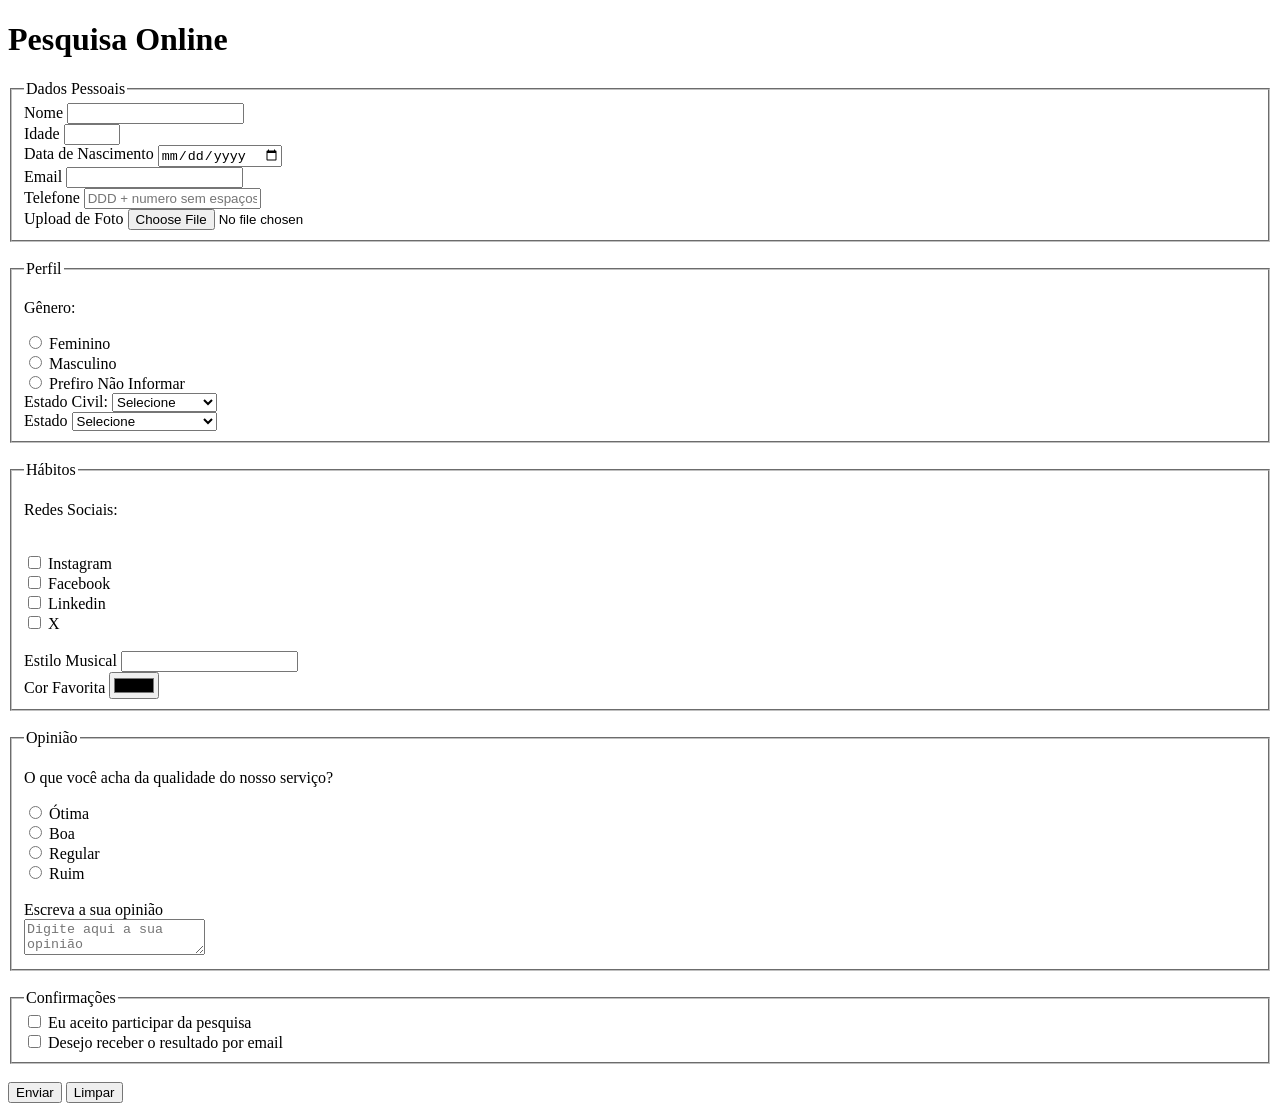
==== index.html @ 8dc8a43b "Merge branch 'feat/adiciona-estilo' of https://github.com/hrq-zmd/culturama-frontend-alura into feat" ====
<!DOCTYPE html>
<html lang="pt-br">

<head>
    <meta charset="UTF-8">
    <meta name="viewport" content="width=device-width, initial-scale=1.0">
    <title>Pesquisa Culturama</title>
</head>

<body>
    <main>
        <header>
            <h1>Pesquisa Online</h1>
        </header>

        <section>

            <!-- Dados Pessoais -->

            <form action="URL" method="get">
                <fieldset>
                    <legend>Dados Pessoais</legend>

                    <label for="name" >Nome</label>
                    <input id="name" type="text" name="userName" required>
                    <br>

                    <label for="age">Idade</label>
                    <input id="age" type="number" name="userAge" min="12" max="100" required>
                    <br>

                    <label for="birthDate">Data de Nascimento</label>
                    <input id="birthDate" type="date" name="userBirthDate" required>
                    <br>

                    <label for="email">Email</label>
                    <input id="email" type="email" name="userEmail" required>
                    <br>

                    <label for="phoneNumber">Telefone</label>
                    <input id="phoneNumber" type="tel" name="userPhoneNumber" pattern="[0-9]{11}" placeholder="DDD + numero sem espaços ou hífen">
                    <br>

                    <label for="photo">Upload de Foto</label>
                    <input id="photo" type="file" accept="image/*" name="userImage">
                    <br>

                </fieldset>
                <br>

                <fieldset>
                    <legend>Perfil</legend>

                    <p>Gênero:</p>
                    <input id="fem" type="radio" name="fem" value="userGender">
                    <label for="fem">Feminino</label>
                    <br>

                    <input id="masc" type="radio" name="userGender" value="Masculino">
                    <label for="masc">Masculino</label>
                    <br>
                    
                    <input id="notInformed" type="radio" name="userGender" value="notInformed">
                    <label for="notInformed">Prefiro Não Informar</label>
                    <br>
                
                <label for="maritalStatus">Estado Civil:</label>
                    <select name="maritalStatus">
                        <option value="notInformed">Selecione</option>
                        <option value="casado">Casado</option>
                        <option value="solteiro">Solteiro</option>
                        <option value="divorciado">Divorciado</option>
                        <option value="uniaoEstavel">União Estável</option>
                    </select>
                    <br>

                    <label for="userState">Estado</label>
                    <select name="UF" required>
                        <option value="selecione">Selecione</option>
                        <option value="acre"> Acre </option>
                        <option value="amapa"></option>Alagoas</option>
                        <option value="amapa">Amapá</option>
                        <option value="amazonas">Amazonas</option>
                        <option value="bahia">Bahia</option>
                        <option value="Ceará">Ceará</option>
                        <option value="ceara">Distrito Federal</option>
                        <option value="espiritoSanto">Espirito Santo</option>
                        <option value="goias">Goiás</option>
                        <option value="maranhao">Maranhão</option>
                        <option value="matoGrossoDoSul">Mato Grosso do Sul</option>
                        <option value="MatoGrosso">Mato Grosso</option>
                        <option value="MinasGerais">Minas Gerais</option>
                        <option value="para">Pará</option>
                        <option value="paraiba">Paraíba</option>
                        <option value="parana">Paraná</option>
                        <option value="pernambuco">Pernambuco</option>
                        <option value="piaui">Piauí</option>
                        <option value="rioDeJaneiro">Rio de Janeiro</option>
                        <option value="rioGrandeDoNorte">Rio Grande do Norte</option>
                        <option value="rioGrandeDoSul">Rio Grande do Sul</option>
                        <option value="rondonia">Rondônia</option>
                        <option value="roraima">Roraima</option>
                        <option value="santaCatarina">Santa Catarina</option>
                        <option value="saoPaulo">São Paulo</option>
                        <option value="sergipe">Sergipe</option>
                        <option value="tocantins">Tocantins</option>
                    </select>
                    <br>

                </fieldset>
                    <br>

                <fieldset>
                    <legend>Hábitos</legend>
                        <p>Redes Sociais:</p>
                        <br>
                        <input id="instagram" type="checkbox" name="social" value="instagram">
                        <label  for="instagram">Instagram</label>
                        <br>

                        <input id="facebook" type="checkbox" name="social" value="facebook">
                        <label for="facebook">Facebook</label>
                        <br>

                        <input id="linkedin" type="checkbox" name="social" value="linkedin">
                        <label for="linkedin">Linkedin</label>
                        <br>

                        <input id="x" type="checkbox" name="social" value="x">
                        <label for="x">X</label>
                        <br>
                        <br>
                    
                        <label for="musicStyle">Estilo Musical</label>
                        <input id="musicStyle" name="userMusicStyle" type="text">
                        <datalist id="styleTypes">
                            <option value="Rock">
                            <option value="Pop">
                            <option value="Samba">
                            <option value="Sertanejo">
                        </datalist>
                        <br>

                        <label for="favoriteColor">Cor Favorita</label>
                        <input type="color" name="userFavoriteColor" id="favoriteColor">
                        <br>
                    
                    </fieldset>
                    <br>

                    <fieldset>
                        <legend>Opinião</legend>
                        <p>O que você acha da qualidade do nosso serviço?</p>

                        <input type="radio" id="otimo" name="userServiceOpinion" value="otimo">
                        <label for="otimo">Ótima</label>
                        <br>

                        <input type="radio" id="boa" name="userServiceOpinion" value="boa">
                        <label for="boa">Boa</label>
                        <br>

                        <input type="radio" id="regular" name="userServiceOpinion" value="otimo">
                        <label for="otimo">Regular</label>
                        <br>

                        <input type="radio" id="boa" name="userServiceOpinion" value="otimo">
                        <label for="otimo">Ruim</label>
                        <br>
                        <br>

                        <label for="comment">Escreva a sua opinião</label>
                        <br>
                        <textarea name="userComment" id="comment" placeholder="Digite aqui a sua opinião"></textarea>


                    </fieldset>

                </fieldset>
                <br>

                <fieldset>
                    <legend>Confirmações</legend>

                    <input type="checkbox" name="userLgpd" id="userLgpdTerm" value="accepted" required>
                    <label for="userLgpdTerm">Eu aceito participar da pesquisa</label>
                    <br>

                    <input type="checkbox" name="userGetResult" id="getResult" value="accepted" required>
                    <label for="userLgpdTerm">Desejo receber o resultado por email</label>
                    <br>

                </fieldset>
            
                
                <br>

                <button type="submit">Enviar</button>
                <button type="reset">Limpar</button>

                
                

            </form>
        </section>

        <section>
            <form action="URL" method="get"></form>
            
        </section>
    </main>
</body>
</html>
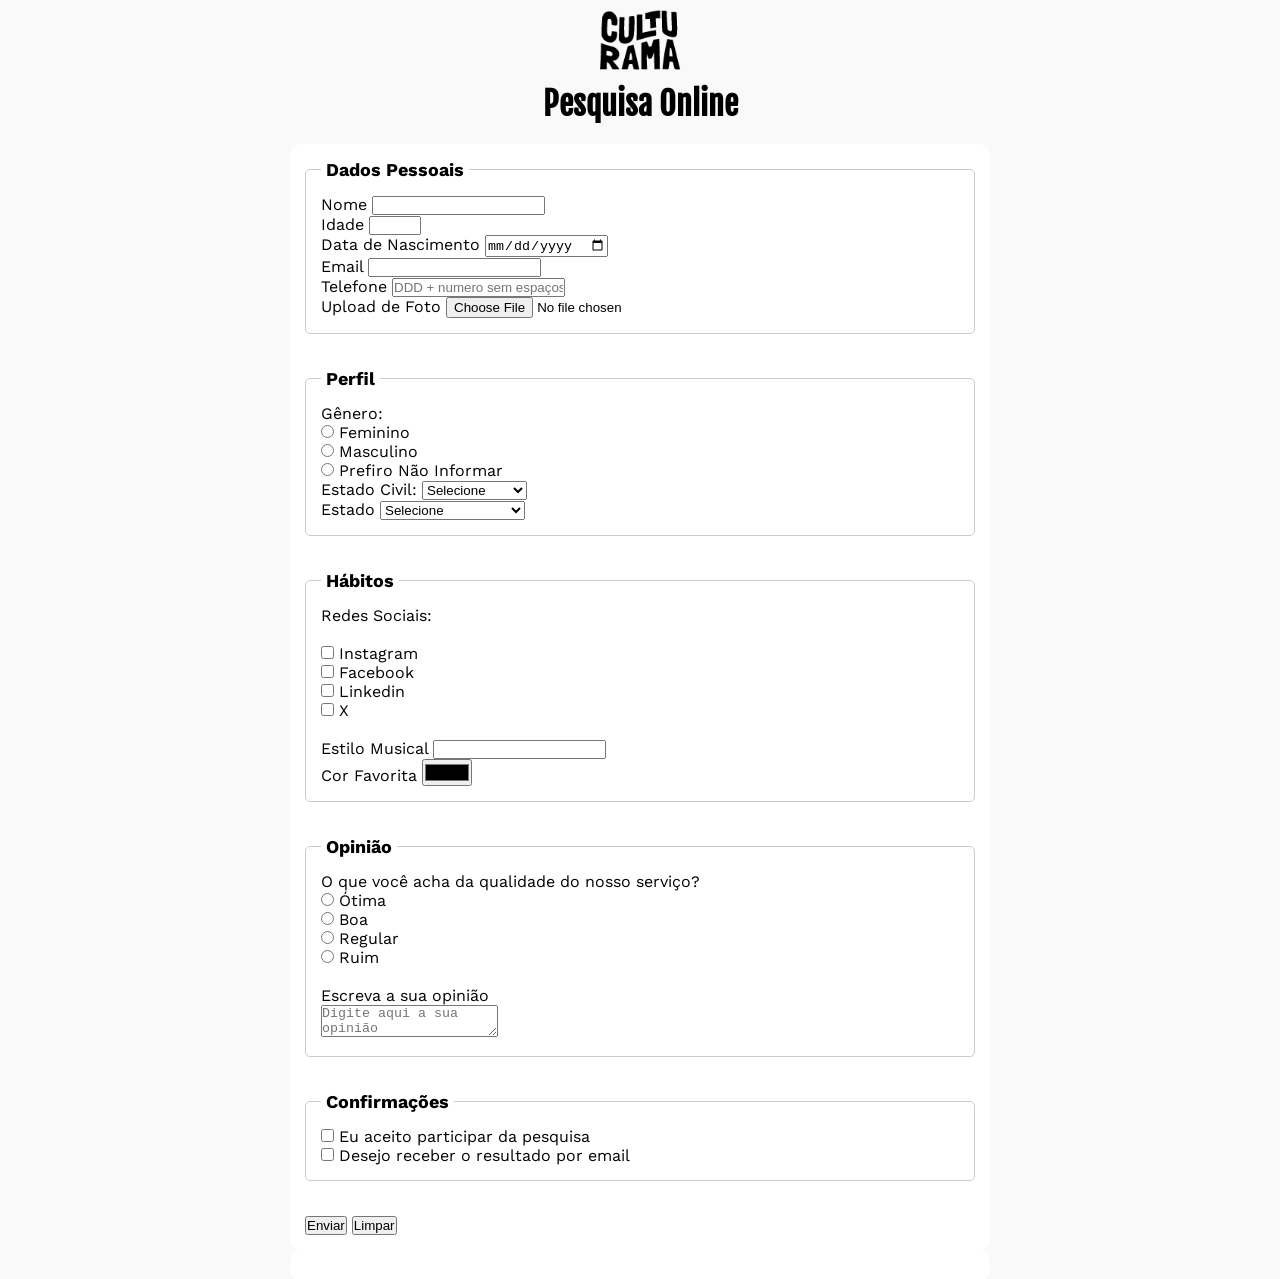
==== commit b57e6903: "Update index.html" ====
--- a/index.html
+++ b/index.html
@@ -4,12 +4,17 @@
 <head>
     <meta charset="UTF-8">
     <meta name="viewport" content="width=device-width, initial-scale=1.0">
+    <link rel="stylesheet" href="css/style.css">
+    <link rel="preconnect" href="https://fonts.googleapis.com">
+    <link rel="preconnect" href="https://fonts.gstatic.com" crossorigin>
+    <link href="https://fonts.googleapis.com/css2?family=Fjalla+One&family=Work+Sans&display=swap" rel="stylesheet">
     <title>Pesquisa Culturama</title>
 </head>
 
 <body>
     <main>
         <header>
+            <img src="img/logo-culturama.png" alt="logo culturama">
             <h1>Pesquisa Online</h1>
         </header>
 
--- a/css/style.css
+++ b/css/style.css
@@ -0,0 +1,50 @@
+* {
+    margin: 0;
+    padding: 0;
+    box-sizing: border-box;
+}
+
+body{
+    background-color: #f9f9f9;
+    font-family: "Work Sans", sans-serif;
+}
+
+main{
+    width: 100%;
+    max-width: 700px;
+    margin: 0 auto;
+}
+
+header{
+    text-align: center;
+    margin-bottom: 20px;
+}
+
+img{
+    width: 100px;
+}
+
+h1{
+    font-family: "Fjalla One", sans-serif;
+}
+
+form{
+    background-color: #ffffff;
+    padding: 15px;
+    border-radius: 10px;
+}
+
+fieldset{
+    padding: 15px;
+    border: 1px solid #cccccc;
+    border-radius: 5px;
+    margin-bottom: 15px;
+}
+
+legend{
+    font-weight: bold;
+    font-size: 18px;
+    padding: 0 5px;
+}
+
+
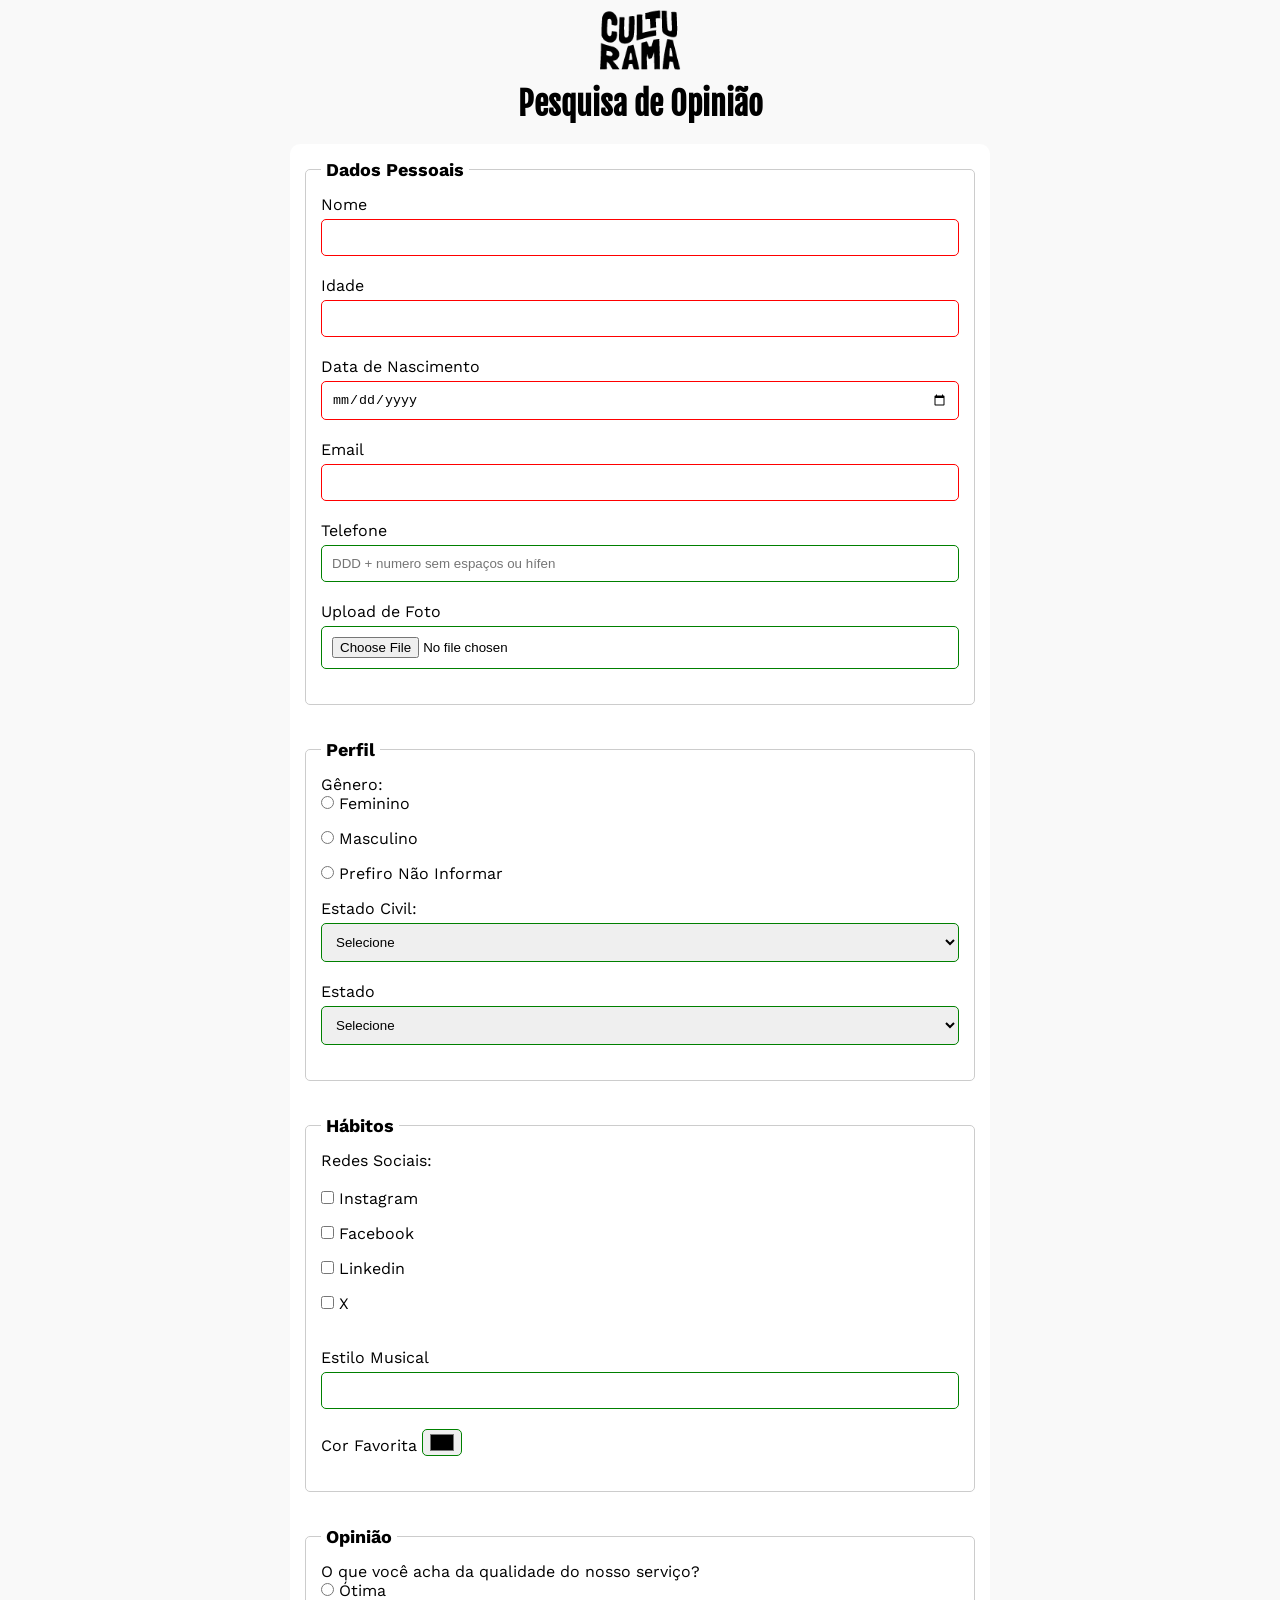
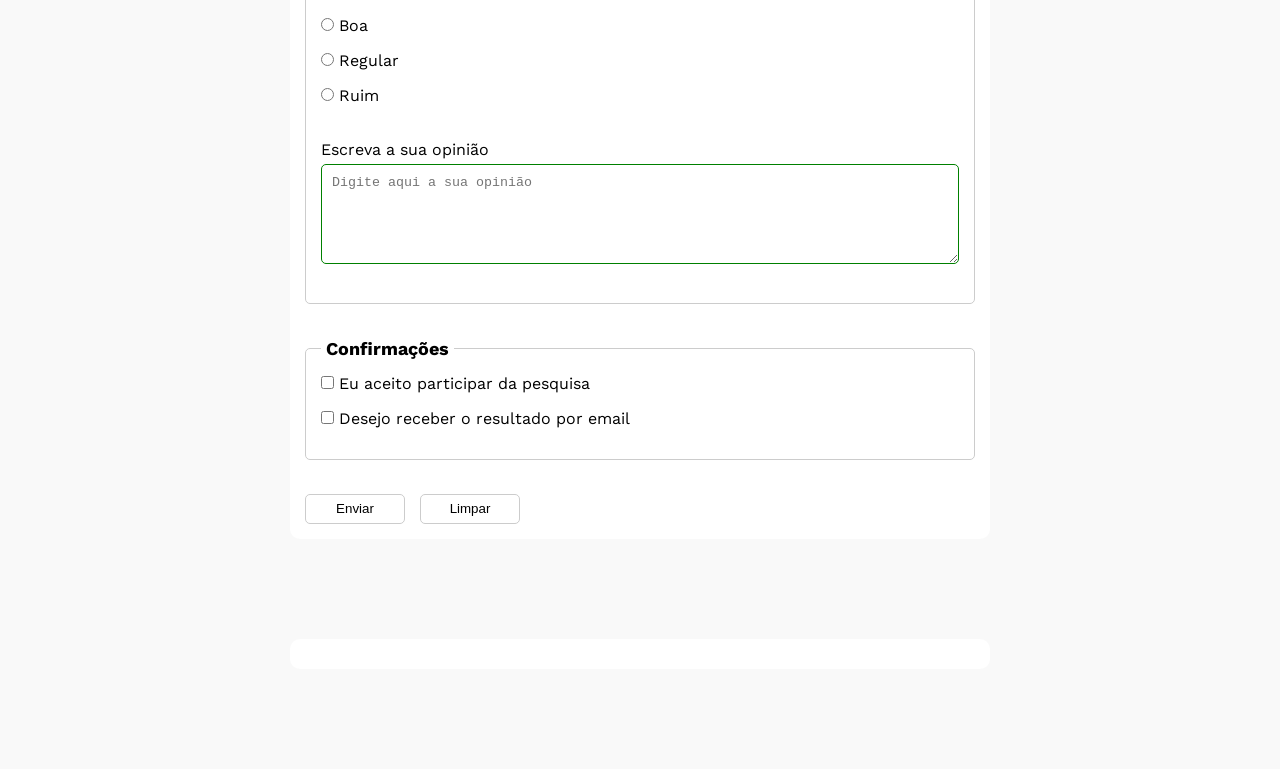
==== commit df6f272e: "visual validations" ====
--- a/index.html
+++ b/index.html
@@ -9,13 +9,14 @@
     <link rel="preconnect" href="https://fonts.gstatic.com" crossorigin>
     <link href="https://fonts.googleapis.com/css2?family=Fjalla+One&family=Work+Sans&display=swap" rel="stylesheet">
     <title>Pesquisa Culturama</title>
+    <link rel="icon" type="image/x-icon" href="culturama-favico.png">
 </head>
 
 <body>
     <main>
         <header>
             <img src="img/logo-culturama.png" alt="logo culturama">
-            <h1>Pesquisa Online</h1>
+            <h1>Pesquisa de Opinião</h1>
         </header>
 
         <section>
--- a/css/style.css
+++ b/css/style.css
@@ -32,6 +32,7 @@
     background-color: #ffffff;
     padding: 15px;
     border-radius: 10px;
+    margin-bottom: 100px;
 }
 
 fieldset{
@@ -47,4 +48,66 @@
     padding: 0 5px;
 }
 
+label{
+    display: inline-block;
+    margin-bottom: 5px;
+}
 
+input, select, textarea{
+    width: 100%;
+    padding: 10px;
+    margin-bottom: 20px;
+    border: 1px solid #cccccc;
+    border-radius: 5px;
+}
+
+textarea{
+    min-height: 100px;
+}
+
+input[type="radio"],
+input[type="checkbox"]{
+    width: auto;
+}
+
+input[type="color"]{
+    width: 40px;
+    padding: 0 5px;
+}
+
+input:invalid,
+select:invalid, 
+textarea:invalid {
+    border-color: red;
+}
+
+input:valid,
+select:valid, 
+textarea:valid {
+    border-color: green;
+}
+
+button{
+    width: 100px;
+    height: 30px;
+    margin-right: 10px;
+    background-color: #ffffff;
+    border: 1px solid #cccccc;
+    border-radius: 5px;
+    cursor: pointer;
+}
+
+button[type="submit"]:hover{
+    background-color: green;
+    color: #ffffff;
+}
+
+button[type="reset"]:hover{
+    background-color: orangered;
+    color: #ffffff;
+}
+
+
+
+
+
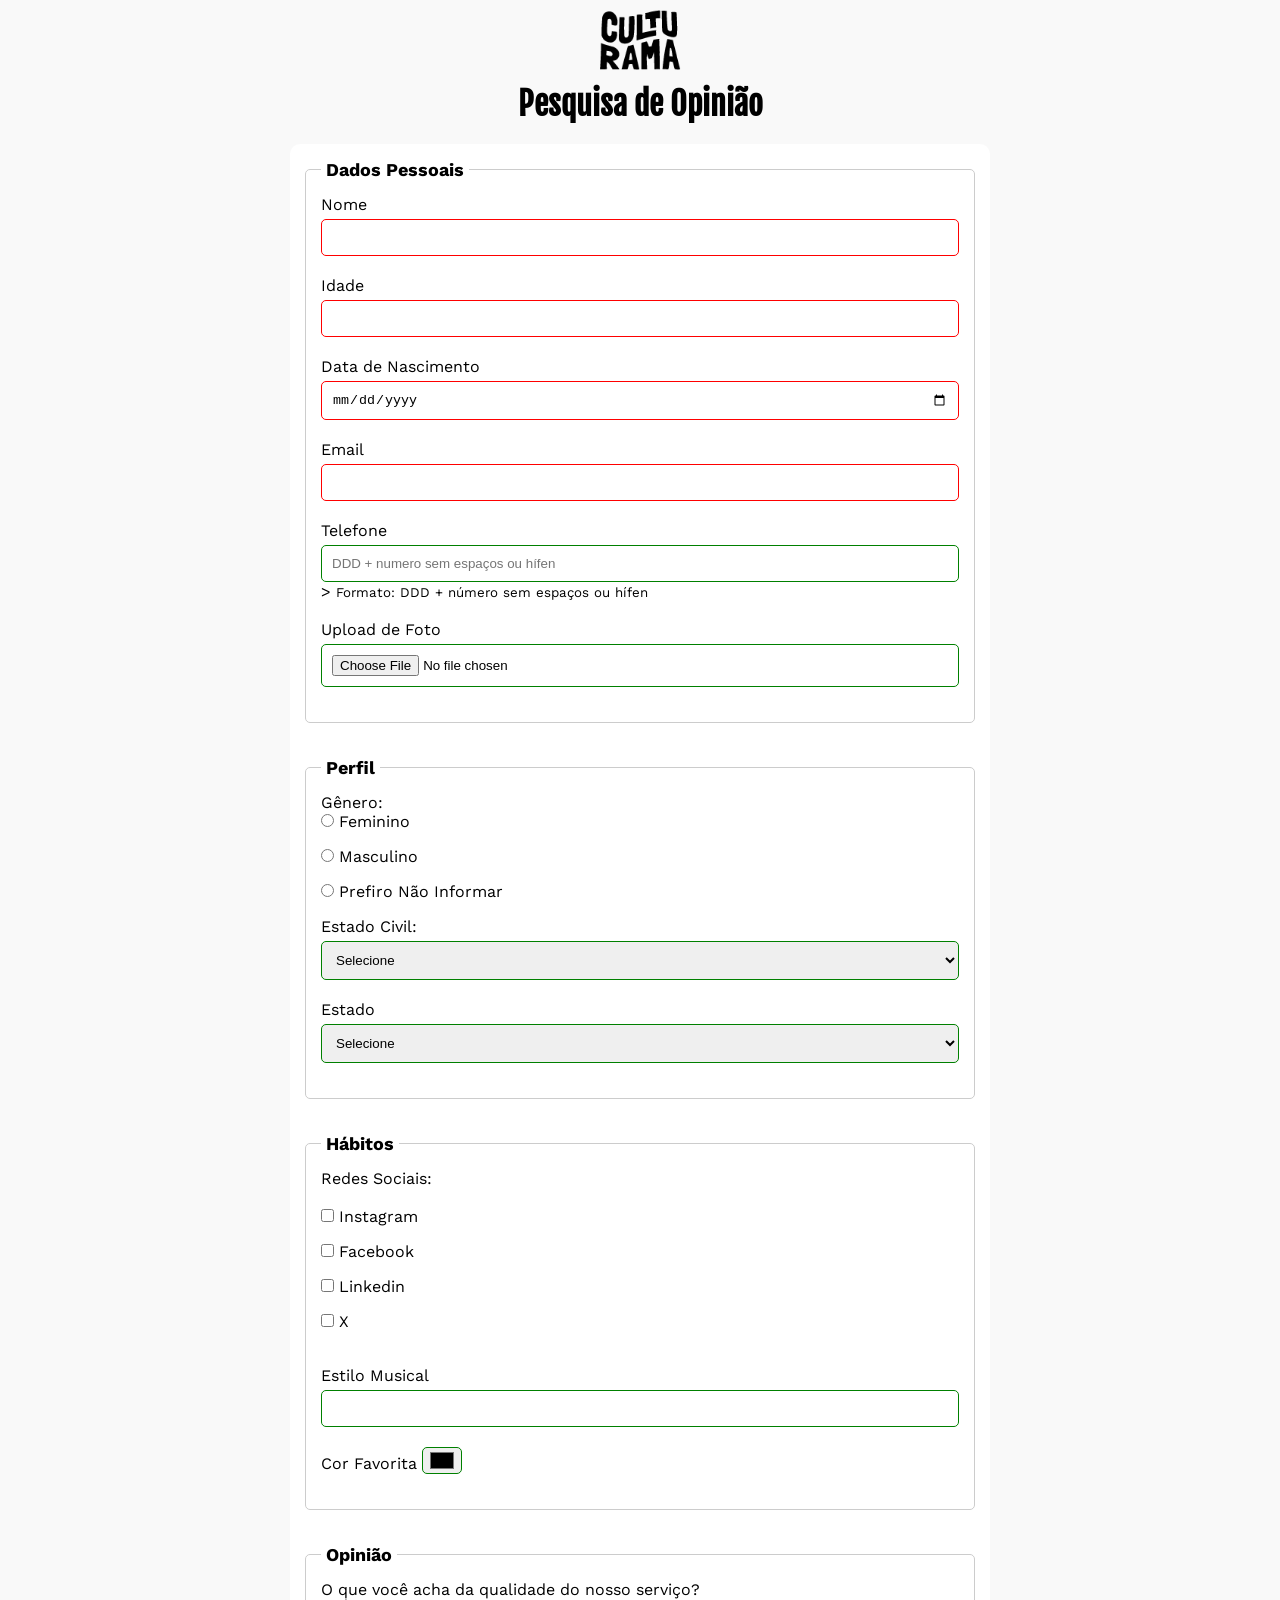
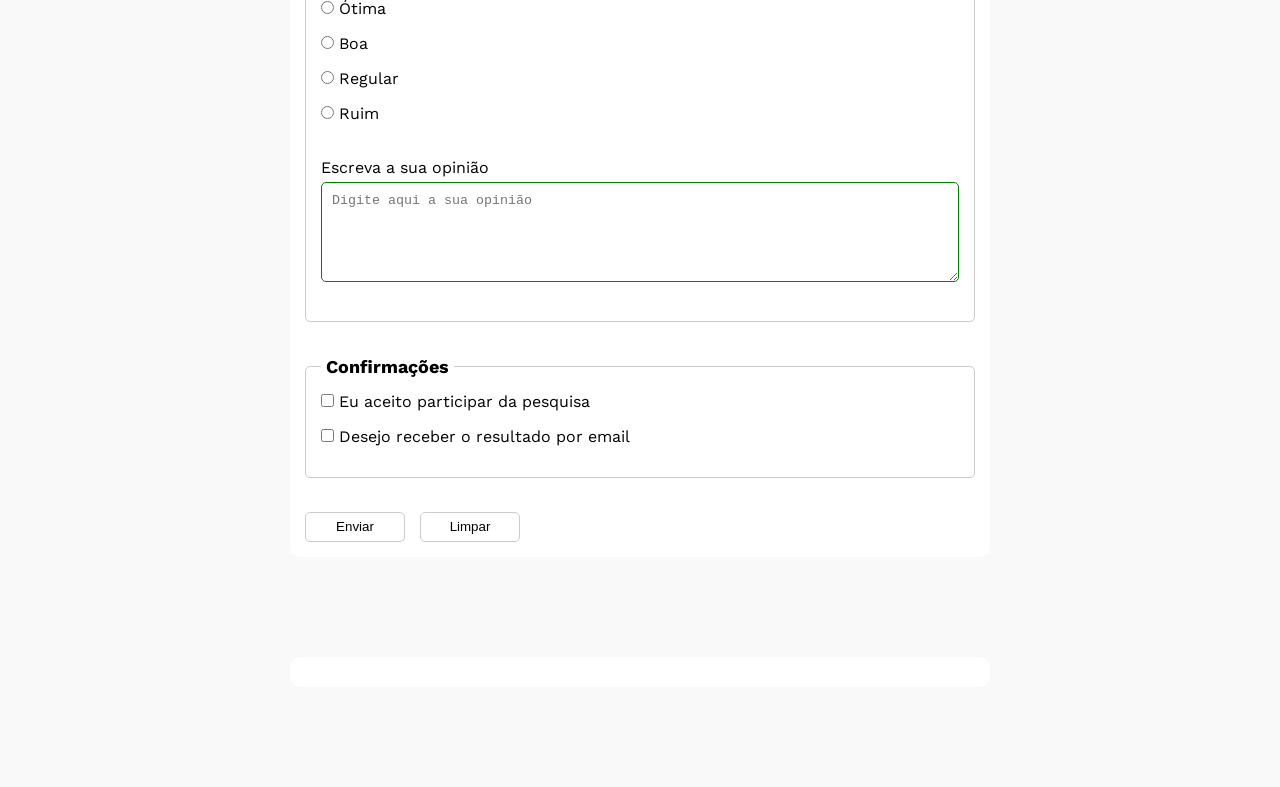
==== commit 2476ada6: "pre commit" ====
--- a/index.html
+++ b/index.html
@@ -4,6 +4,7 @@
 <head>
     <meta charset="UTF-8">
     <meta name="viewport" content="width=device-width, initial-scale=1.0">
+    <link rel="stylesheet" href="css/style.css">
     <link rel="stylesheet" href="css/style.css">
     <link rel="preconnect" href="https://fonts.googleapis.com">
     <link rel="preconnect" href="https://fonts.gstatic.com" crossorigin>
@@ -21,9 +22,7 @@
 
         <section>
 
-            <!-- Dados Pessoais -->
-
-            <form action="URL" method="get">
+            <form action="sucesso.html" method="get">
                 <fieldset>
                     <legend>Dados Pessoais</legend>
 
@@ -44,7 +43,8 @@
                     <br>
 
                     <label for="phoneNumber">Telefone</label>
-                    <input id="phoneNumber" type="tel" name="userPhoneNumber" pattern="[0-9]{11}" placeholder="DDD + numero sem espaços ou hífen">
+                    <input id="phoneNumber" type="tel" name="userPhoneNumber" pattern="[0-9]{11}" placeholder="DDD + numero sem espaços ou hífen" aria-describedby="phoneHelp">>
+                    <small id="phoneHelp">Formato: DDD + número sem espaços ou hífen</small>
                     <br>
 
                     <label for="photo">Upload de Foto</label>
--- a/css/style.css
+++ b/css/style.css
@@ -51,6 +51,15 @@
 label{
     display: inline-block;
     margin-bottom: 5px;
+}
+
+input[type="tel"]{
+    margin-bottom: 0;
+}
+
+small{
+    display: inline-block;
+    margin-bottom: 20px;
 }
 
 input, select, textarea{
--- a/css/style.css
+++ b/css/style.css
@@ -51,6 +51,15 @@
 label{
     display: inline-block;
     margin-bottom: 5px;
+}
+
+input[type="tel"]{
+    margin-bottom: 0;
+}
+
+small{
+    display: inline-block;
+    margin-bottom: 20px;
 }
 
 input, select, textarea{
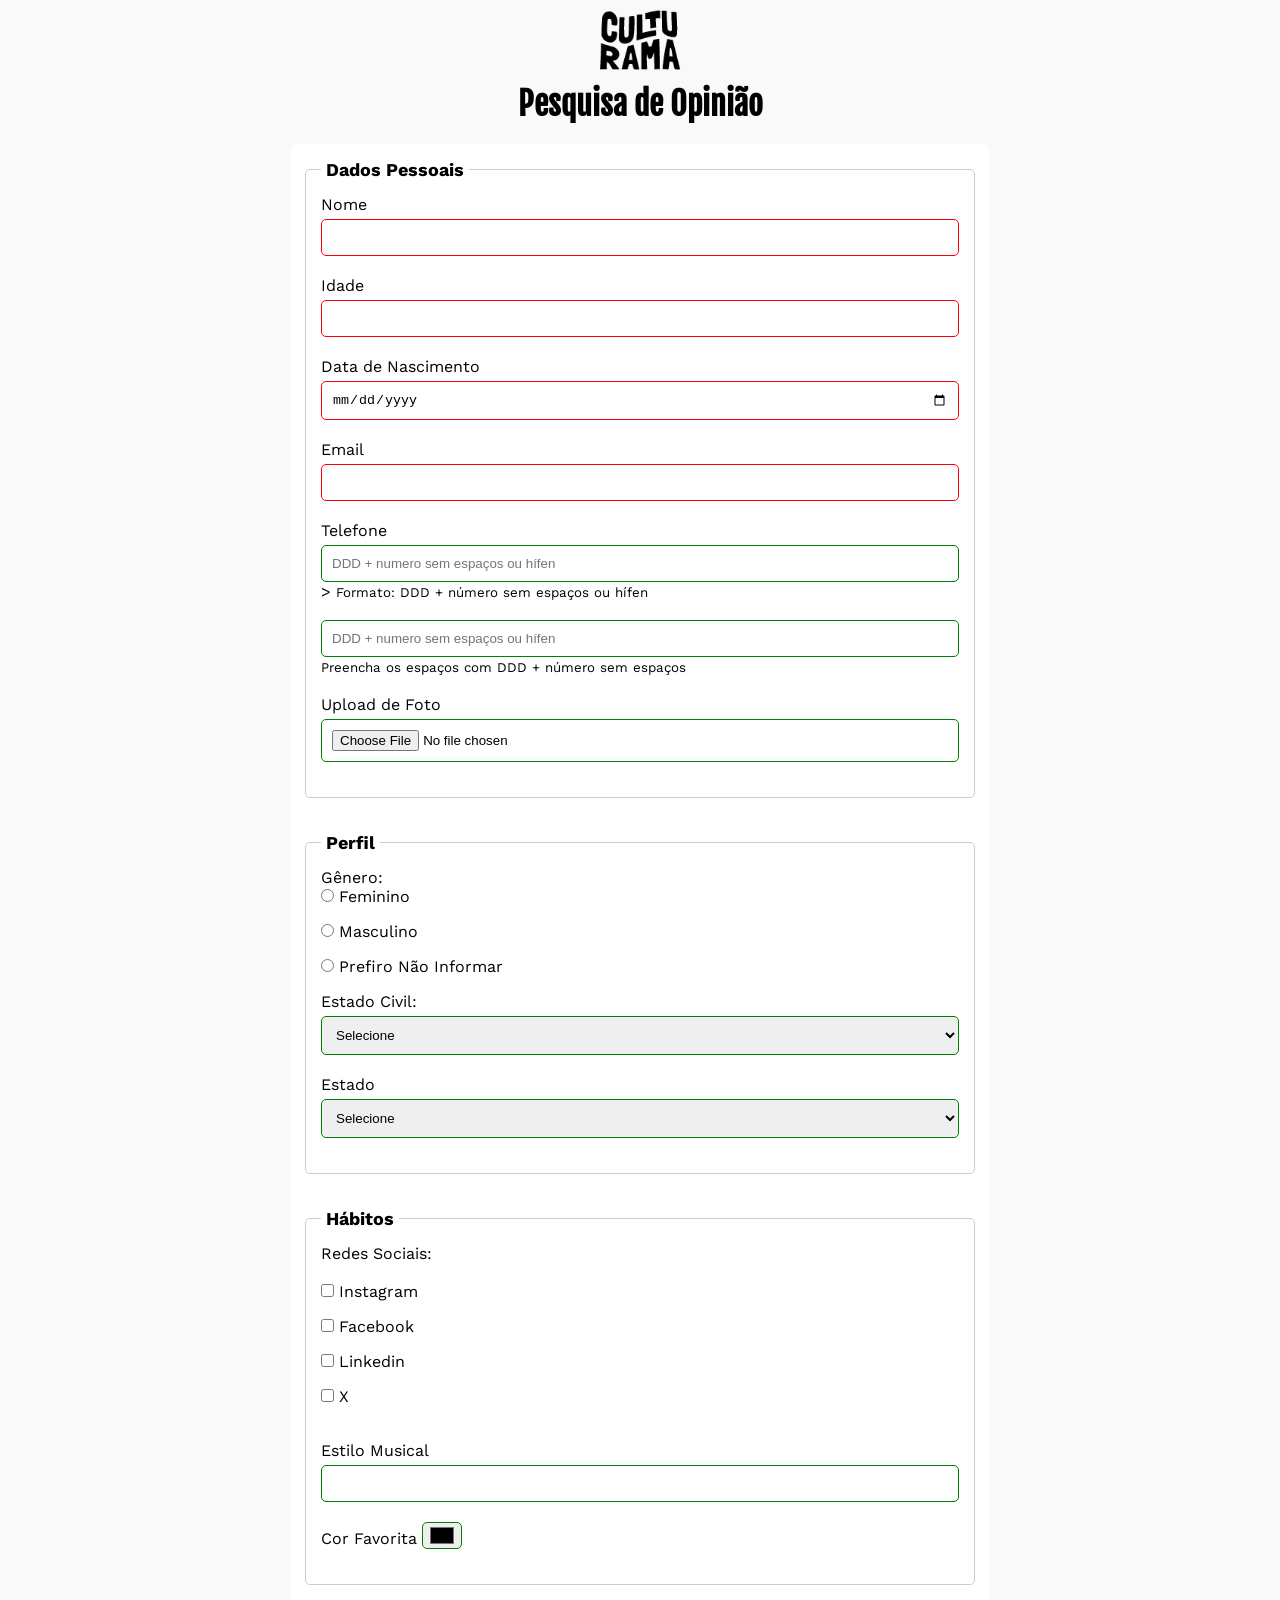
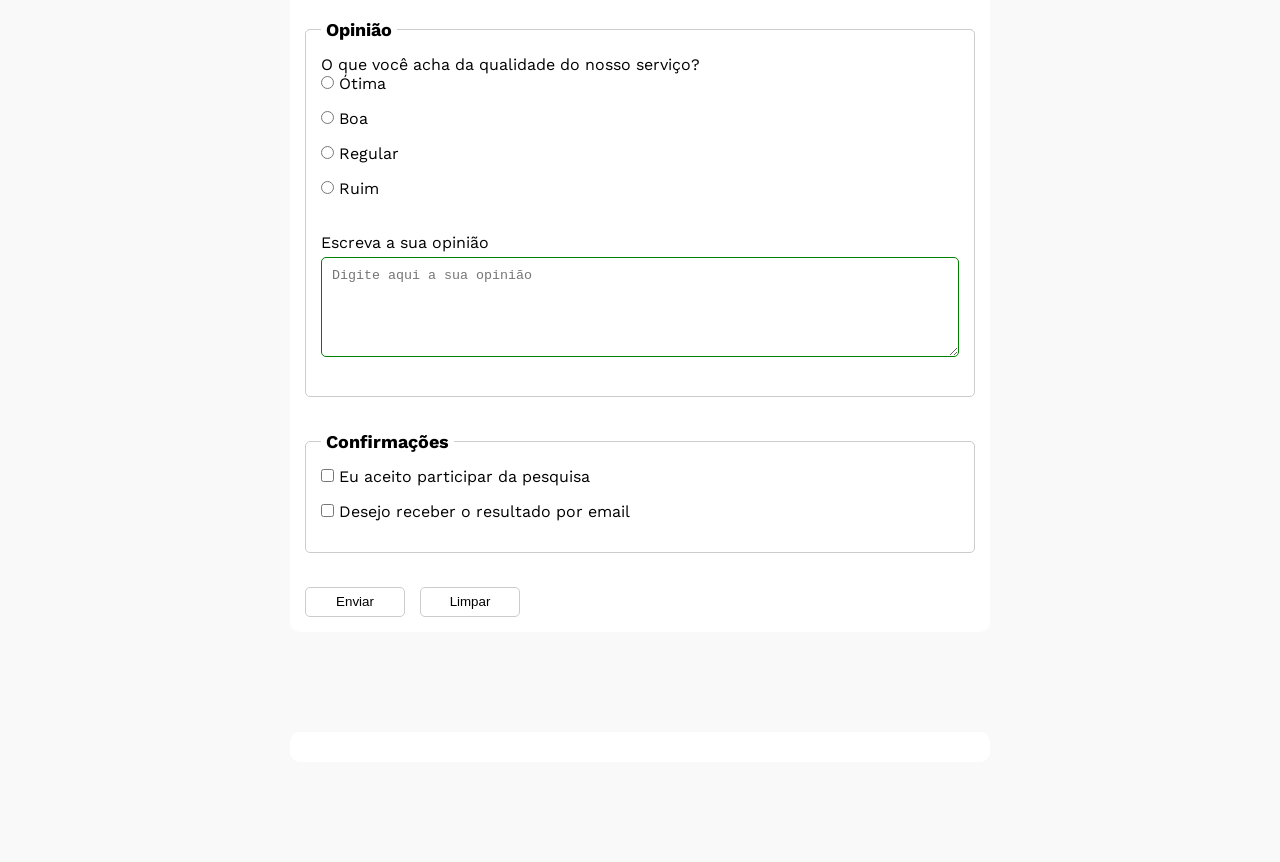
==== commit 63d76d16: "Adiciona aria no campo de telefone" ====
--- a/index.html
+++ b/index.html
@@ -45,6 +45,8 @@
                     <label for="phoneNumber">Telefone</label>
                     <input id="phoneNumber" type="tel" name="userPhoneNumber" pattern="[0-9]{11}" placeholder="DDD + numero sem espaços ou hífen" aria-describedby="phoneHelp">>
                     <small id="phoneHelp">Formato: DDD + número sem espaços ou hífen</small>
+                    <input id="phoneNumber" type="tel" name="userPhoneNumber" pattern="[0-9]{11}" placeholder="DDD + numero sem espaços ou hífen">
+                    <small id="phoneHelp">Preencha os espaços com DDD + número sem espaços</small>
                     <br>
 
                     <label for="photo">Upload de Foto</label>
--- a/css/style.css
+++ b/css/style.css
@@ -26,6 +26,7 @@
 
 h1{
     font-family: "Fjalla One", sans-serif;
+    text-align: center;
 }
 
 form{
--- a/css/style.css
+++ b/css/style.css
@@ -26,6 +26,7 @@
 
 h1{
     font-family: "Fjalla One", sans-serif;
+    text-align: center;
 }
 
 form{
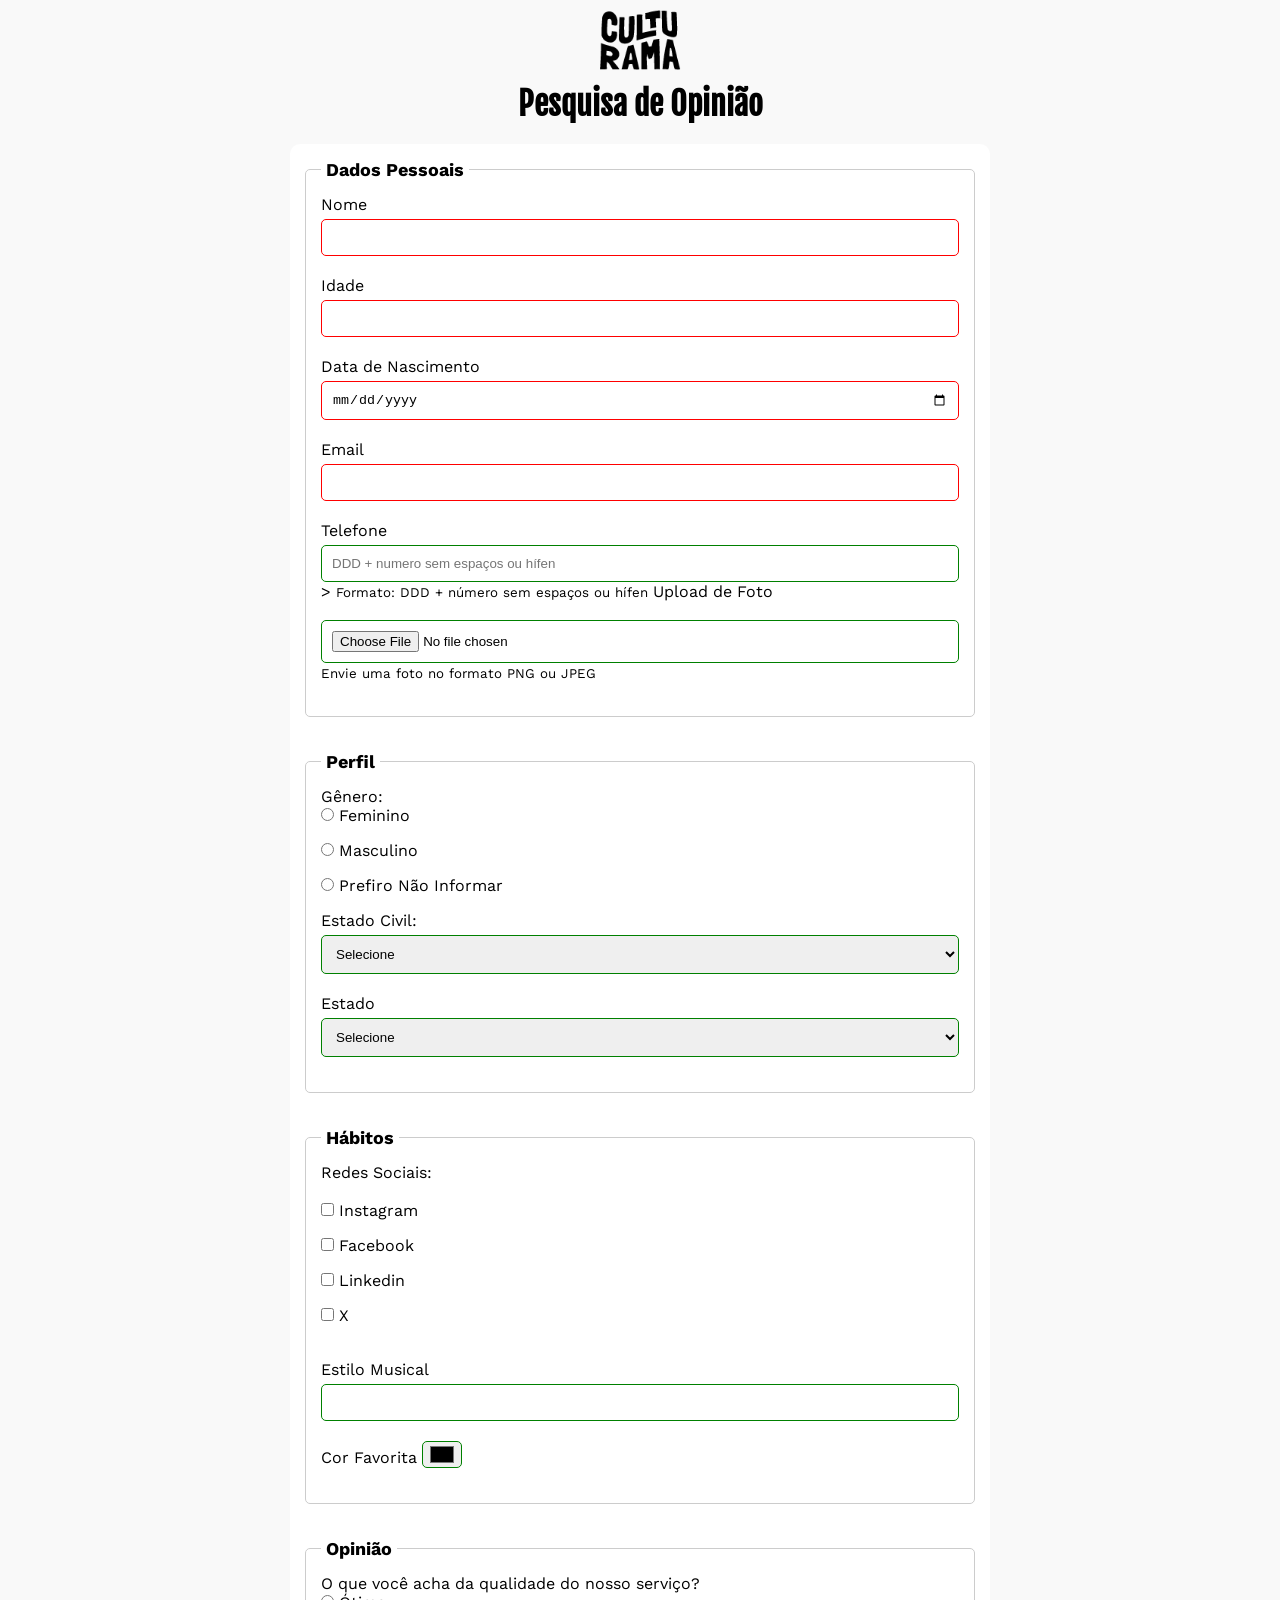
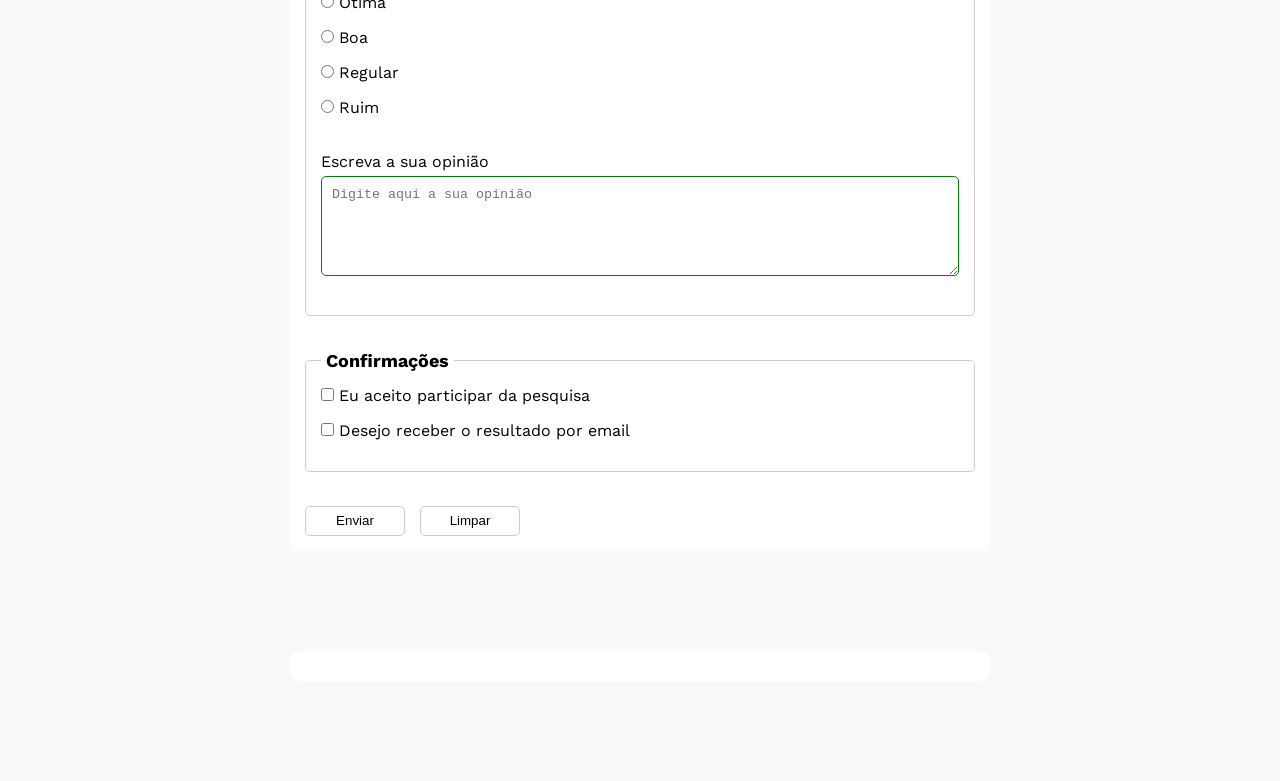
==== commit 710cf71b: "input type tel Adicionar aria ao campo upload foto" ====
--- a/index.html
+++ b/index.html
@@ -45,12 +45,10 @@
                     <label for="phoneNumber">Telefone</label>
                     <input id="phoneNumber" type="tel" name="userPhoneNumber" pattern="[0-9]{11}" placeholder="DDD + numero sem espaços ou hífen" aria-describedby="phoneHelp">>
                     <small id="phoneHelp">Formato: DDD + número sem espaços ou hífen</small>
-                    <input id="phoneNumber" type="tel" name="userPhoneNumber" pattern="[0-9]{11}" placeholder="DDD + numero sem espaços ou hífen">
-                    <small id="phoneHelp">Preencha os espaços com DDD + número sem espaços</small>
-                    <br>
 
                     <label for="photo">Upload de Foto</label>
                     <input id="photo" type="file" accept="image/*" name="userImage">
+                    <small id="imageHelp">Envie uma foto no formato PNG ou JPEG</small>
                     <br>
 
                 </fieldset>
--- a/css/style.css
+++ b/css/style.css
@@ -54,7 +54,8 @@
     margin-bottom: 5px;
 }
 
-input[type="tel"]{
+input[type="tel"],
+input[type="file"]{
     margin-bottom: 0;
 }
 
--- a/css/style.css
+++ b/css/style.css
@@ -54,7 +54,8 @@
     margin-bottom: 5px;
 }
 
-input[type="tel"]{
+input[type="tel"],
+input[type="file"]{
     margin-bottom: 0;
 }
 
